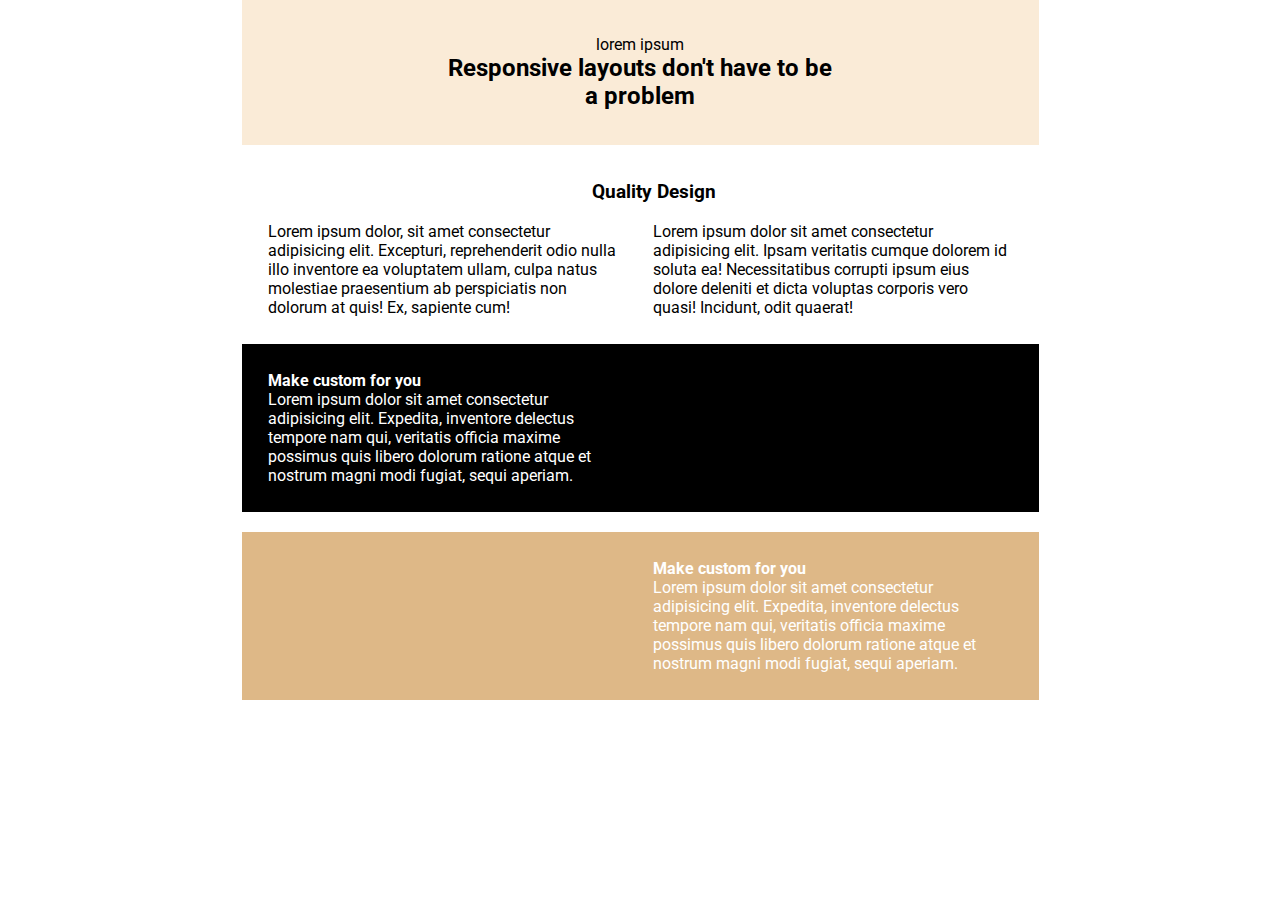
==== responsivedesign1.html @ 4a528084 "Responsive design" ====
<!DOCTYPE html>
<html lang="en">
  <head>
    <meta charset="UTF-8" />
    <meta name="viewport" content="width=device-width, initial-scale=1.0" />
    <link rel="stylesheet" href="./style.css" />
    <link rel="preconnect" href="https://fonts.googleapis.com" />
    <link rel="preconnect" href="https://fonts.gstatic.com" crossorigin />
    <link
      href="https://fonts.googleapis.com/css2?family=Roboto:wght@300&display=swap"
      rel="stylesheet"
    />
    <title>Document</title>
    <style>
      * {
        box-sizing: border-box;
        margin: 0;
        padding: 0;
      }

      html {
        font-size: 1em;
        font-family: "Roboto", sans-serif;
      }

      .first_content {
        background-color: antiquewhite;
        padding: 2.2em 0;
      }

      .container {
        width: 90%;
        margin: 0 auto;
        max-width: 797px;
      }

      .content {
        width: 50%;
        margin: 0 auto;
      }

      .content {
        text-align: center;
      }

      .second_content {
        margin: 2.2em 0 0 0;
      }

      .second__text {
        text-align: center;
        margin: 0 0 0 1.5em;
      }

      img {
        max-width: 100%;
      }

      .row {
        margin: 1.2em 0;
        display: flex;
        justify-content: space-evenly;
      }

      .col {
        flex: 0 0 45%;
      }

      .images {
        margin: 1.7em 0 0 0;
      }

      .images-first-one {
        background-color: black;
        color: white;
        padding: 1.7em 0;
      }

      .images-first-two {
        align-self: flex-start;
      }

      .images-two {
        background-color: burlywood;
        color: white;
        padding: 1.7em 0;
      }
    </style>
  </head>
  <body>
    <div class="container">
      <div class="first_content">
        <div class="content">
          <p>lorem ipsum</p>
          <h2>Responsive layouts don't have to be a problem</h2>
        </div>
      </div>
      <div class="second_content">
        <h3 class="second__text">Quality Design</h3>
        <div class="row">
          <div class="col">
            <p>
              Lorem ipsum dolor, sit amet consectetur adipisicing elit.
              Excepturi, reprehenderit odio nulla illo inventore ea voluptatem
              ullam, culpa natus molestiae praesentium ab perspiciatis non
              dolorum at quis! Ex, sapiente cum!
            </p>
          </div>
          <div class="col">
            Lorem ipsum dolor sit amet consectetur adipisicing elit. Ipsam
            veritatis cumque dolorem id soluta ea! Necessitatibus corrupti ipsum
            eius dolore deleniti et dicta voluptas corporis vero quasi!
            Incidunt, odit quaerat!
          </div>
        </div>
      </div>
      <div class="images">
        <div class="row images-first-one">
          <div class="col">
            <h4>Make custom for you</h4>
            <p>
              Lorem ipsum dolor sit amet consectetur adipisicing elit. Expedita,
              inventore delectus tempore nam qui, veritatis officia maxime
              possimus quis libero dolorum ratione atque et nostrum magni modi
              fugiat, sequi aperiam.
            </p>
          </div>
          <div class="col images-first-two">
            <img src="https://picsum.photos/id/99/900/400" alt="" />
          </div>
        </div>
        <div class="row images-two">
          <div class="col">
            <img src="https://picsum.photos/id/99/900/400" alt="" />
          </div>
          <div class="col images-two-two">
            <h4>Make custom for you</h4>
            <p>
              Lorem ipsum dolor sit amet consectetur adipisicing elit. Expedita,
              inventore delectus tempore nam qui, veritatis officia maxime
              possimus quis libero dolorum ratione atque et nostrum magni modi
              fugiat, sequi aperiam.
            </p>
          </div>
        </div>
      </div>
    </div>
  </body>
</html>
---- style.css ----
*{
    box-sizing: border-box;
}

.parent{
    width: 80%;
    background-color: bisque;
    margin: 0 auto;
    padding: 5em;
}

.child{
    background-color: beige;
    width : 750px;
    padding : 2em;
}
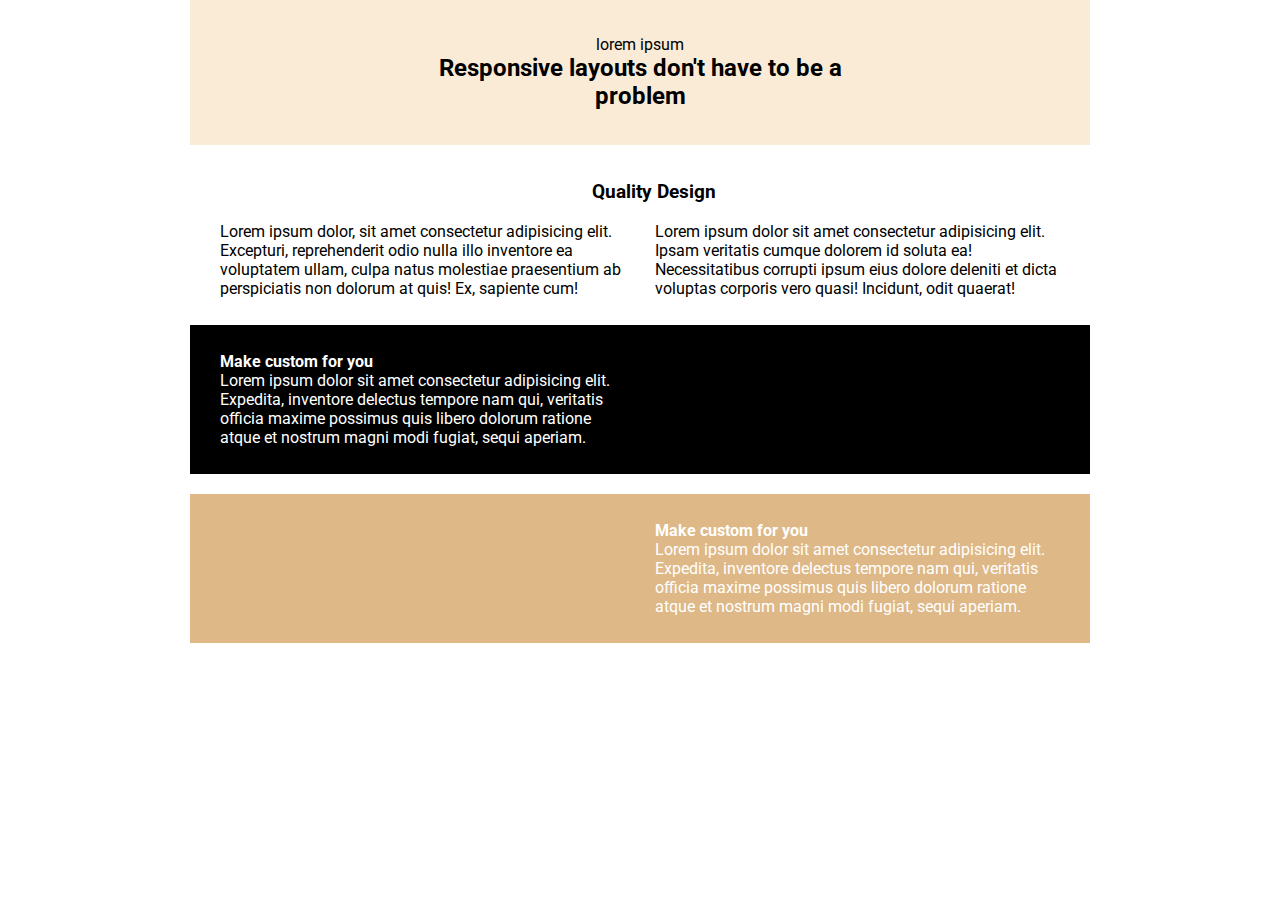
==== commit 9178316b: "added responsiveness with using media query" ====
--- a/responsivedesign1.html
+++ b/responsivedesign1.html
@@ -29,9 +29,9 @@
       }
 
       .container {
-        width: 90%;
+        width: 95%;
         margin: 0 auto;
-        max-width: 797px;
+        max-width: 900px;
       }
 
       .content {
@@ -84,6 +84,17 @@
         background-color: burlywood;
         color: white;
         padding: 1.7em 0;
+      }
+      @media screen and (max-width:600px) {
+        .row{
+          display: block;
+          padding: 1em 2.2em;
+        }
+
+        h4,p{
+          margin: 0.7em 0;
+        }
+
       }
     </style>
   </head>
